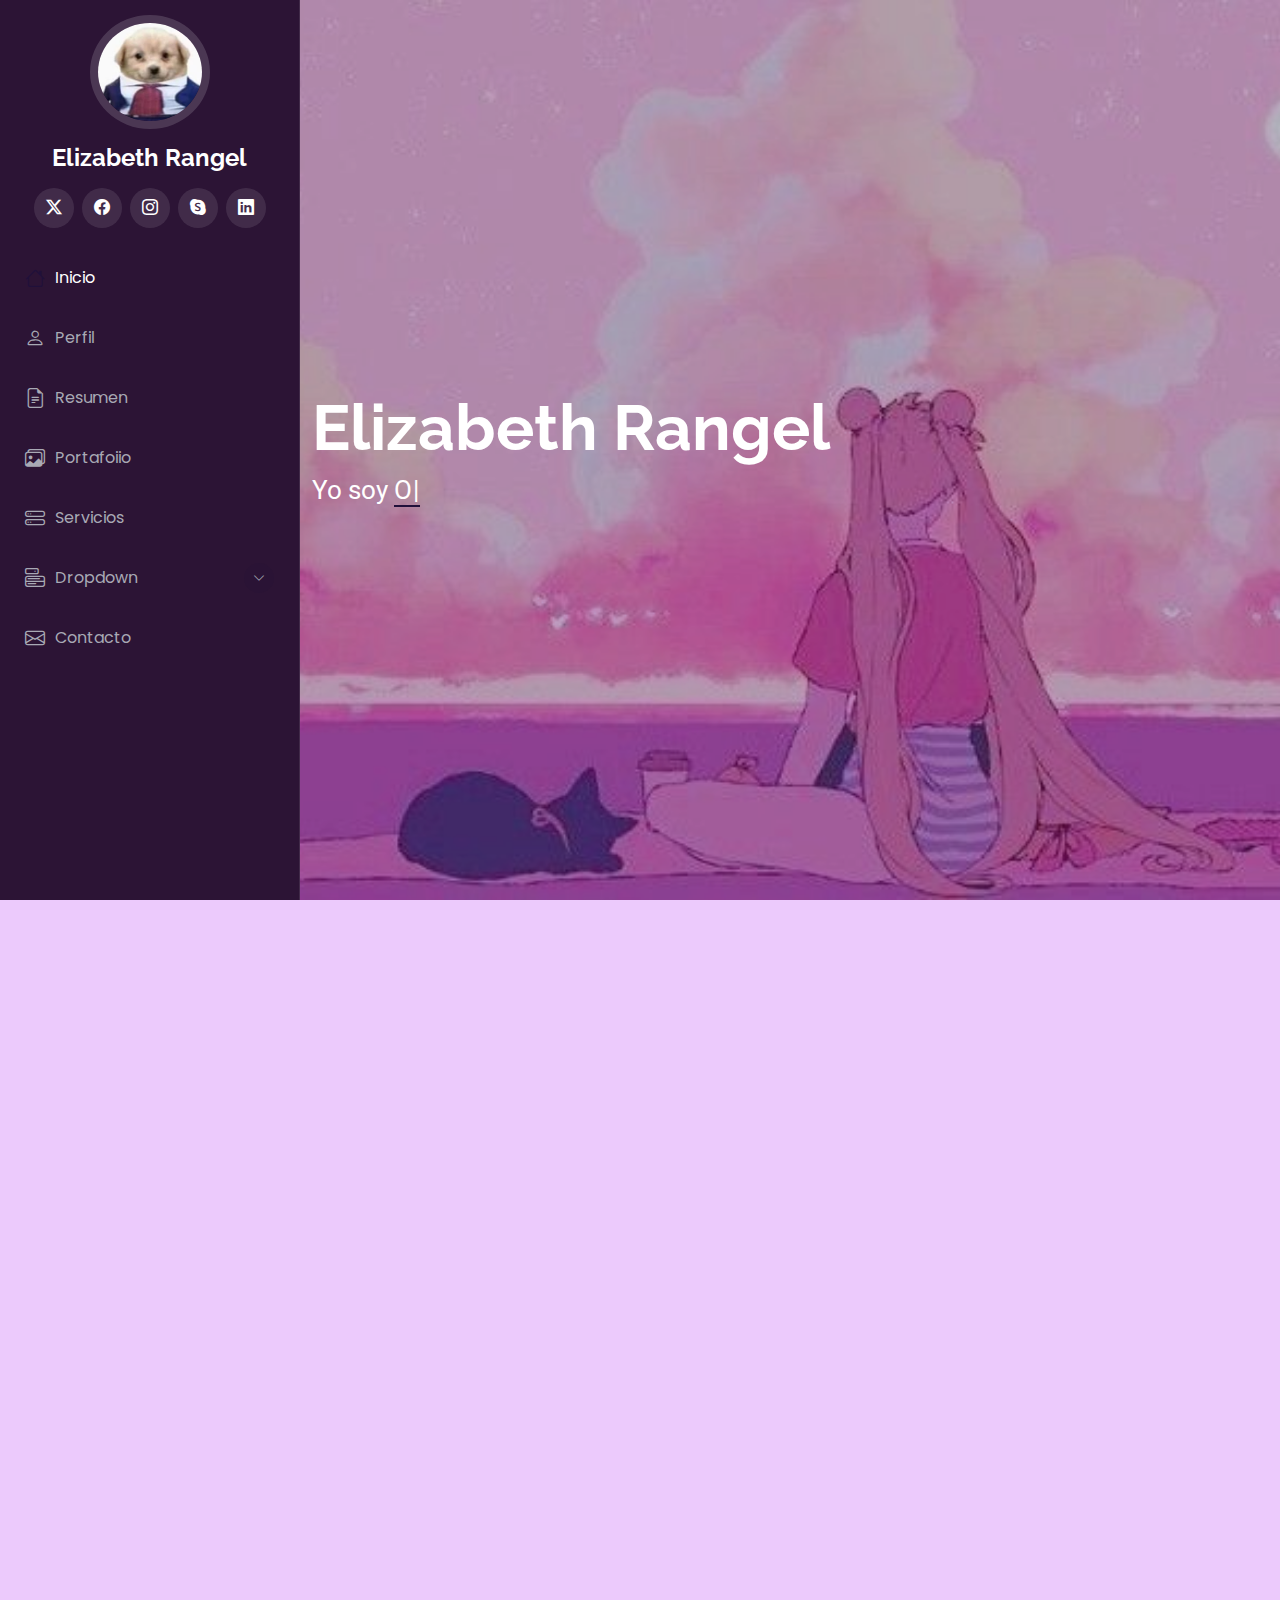
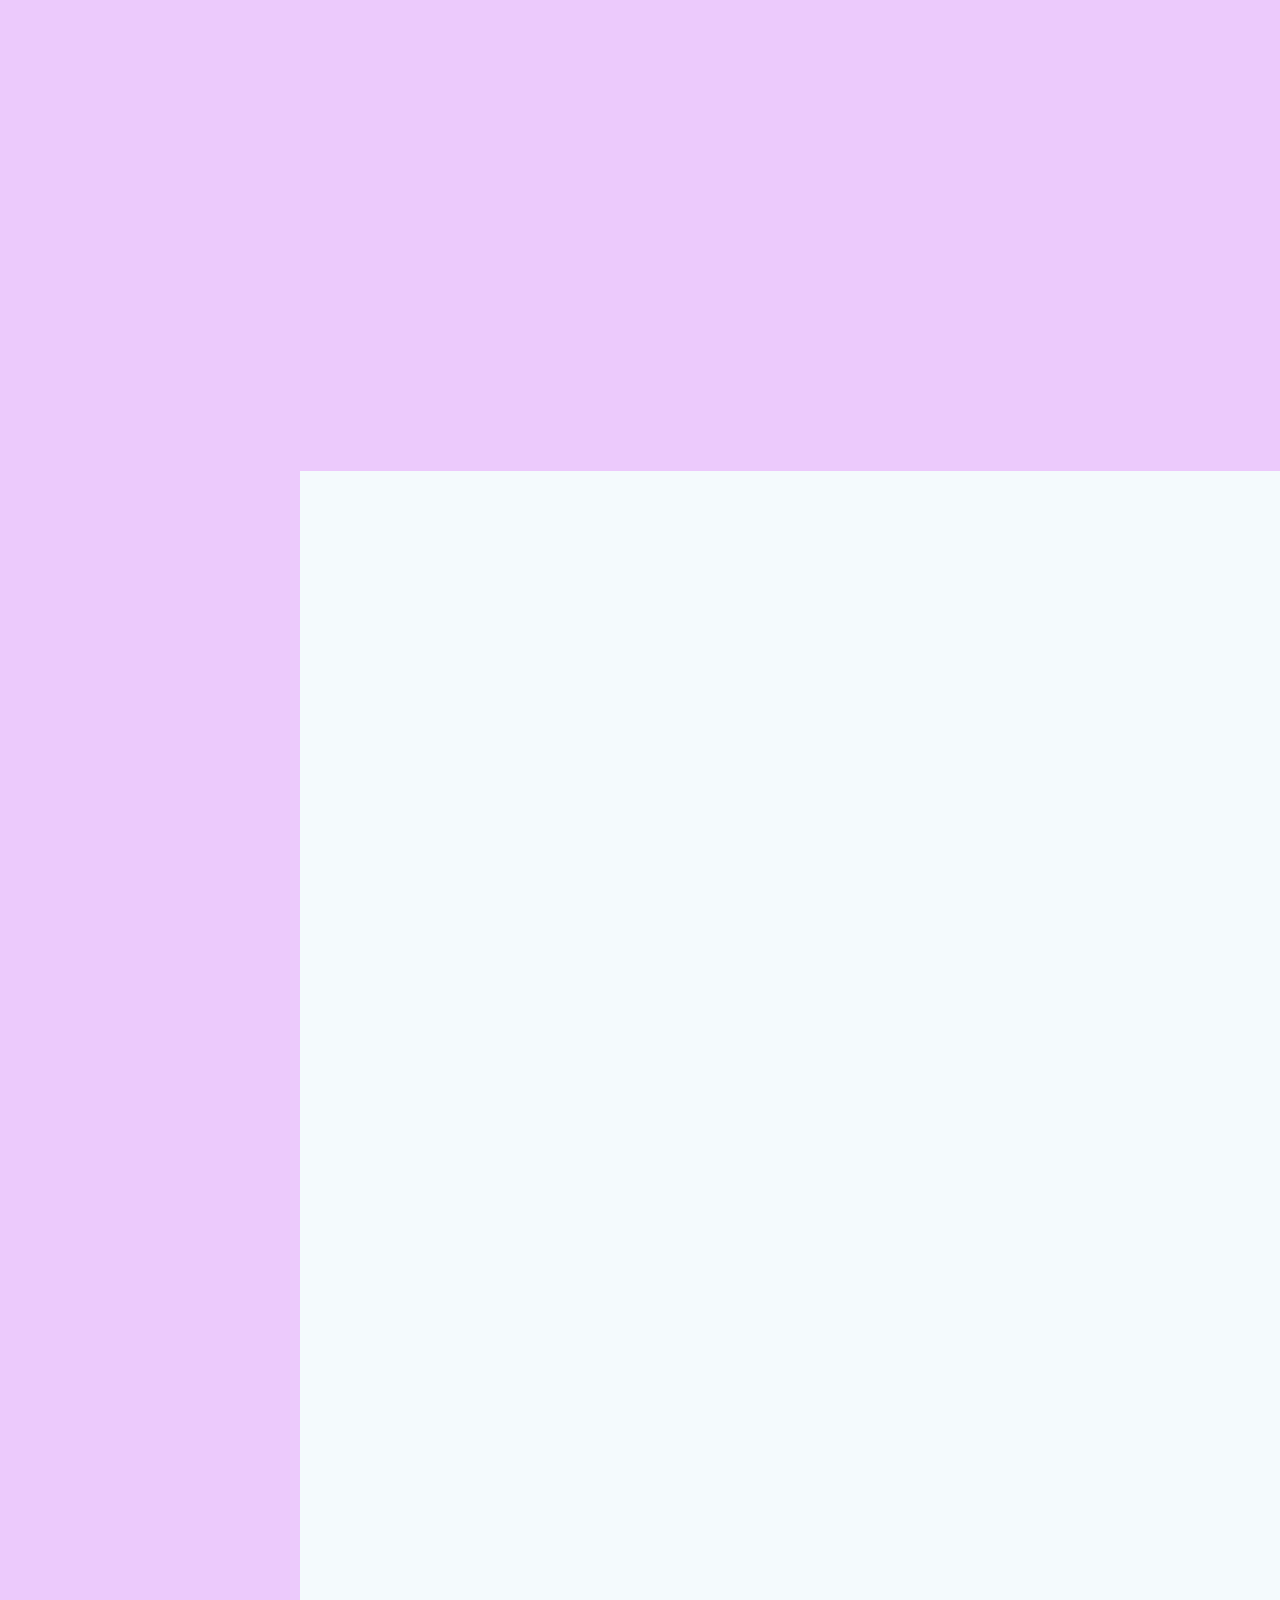
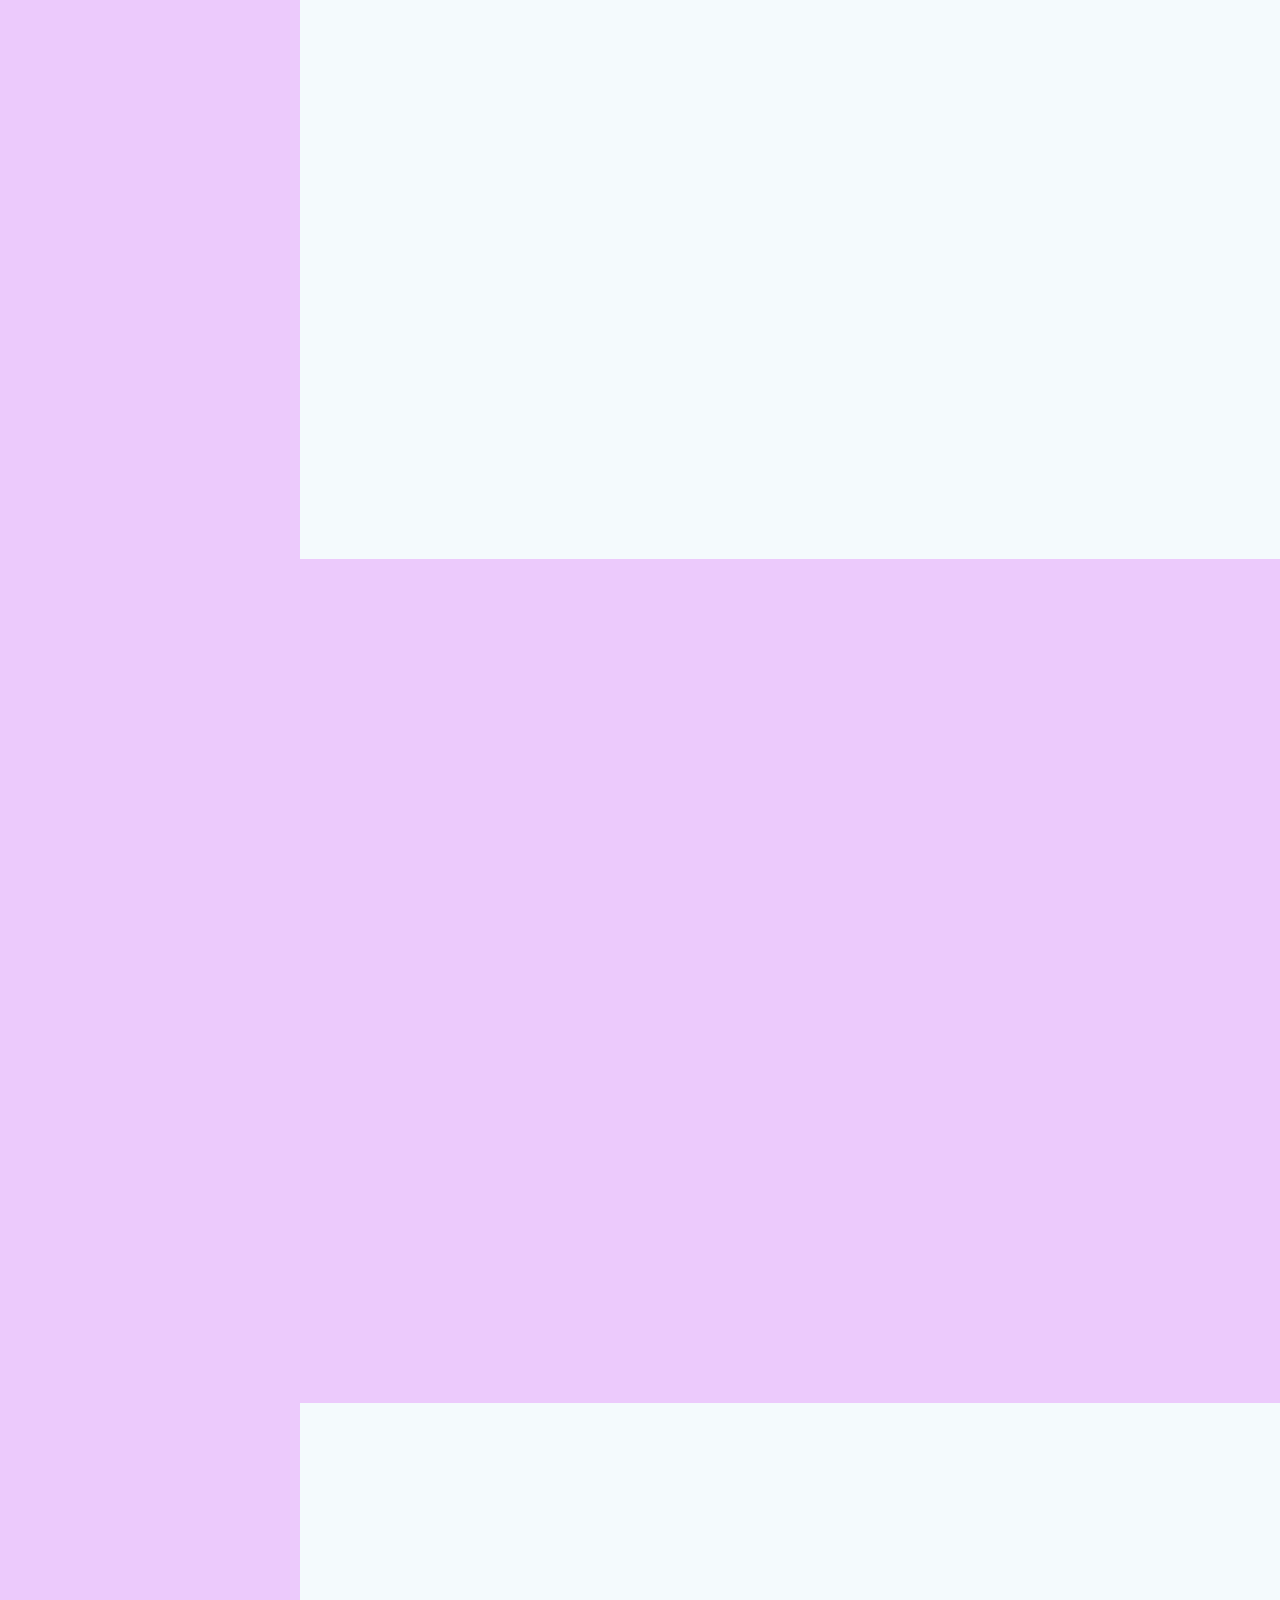
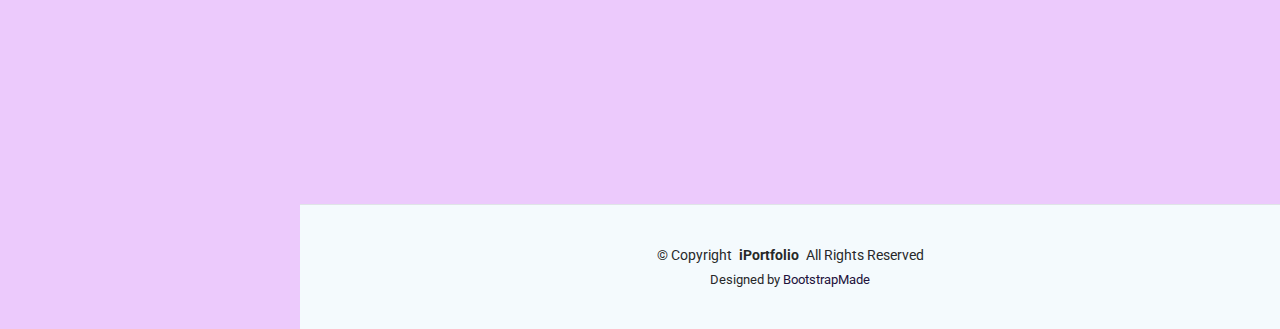
==== index.html @ 344832c0 "commit inicial" ====
<!DOCTYPE html>
<html lang="en">

<head>
  <meta charset="utf-8">
  <meta content="width=device-width, initial-scale=1.0" name="viewport">
  <title>Elizabeth-Portafolio</title>
  <meta content="" name="description">
  <meta content="" name="keywords">

  <!-- Favicons -->
  <link href="assets/img/favicon.png" rel="icon">
  <link href="assets/img/apple-touch-icon.png" rel="apple-touch-icon">

  <!-- Fonts -->
  <link href="https://fonts.googleapis.com" rel="preconnect">
  <link href="https://fonts.gstatic.com" rel="preconnect" crossorigin>
  <link href="https://fonts.googleapis.com/css2?family=Roboto:ital,wght@0,100;0,300;0,400;0,500;0,700;0,900;1,100;1,300;1,400;1,500;1,700;1,900&family=Poppins:ital,wght@0,100;0,200;0,300;0,400;0,500;0,600;0,700;0,800;0,900;1,100;1,200;1,300;1,400;1,500;1,600;1,700;1,800;1,900&family=Raleway:ital,wght@0,100;0,200;0,300;0,400;0,500;0,600;0,700;0,800;0,900;1,100;1,200;1,300;1,400;1,500;1,600;1,700;1,800;1,900&display=swap" rel="stylesheet">

  <!-- Vendor CSS Files -->
  <link href="assets/vendor/bootstrap/css/bootstrap.min.css" rel="stylesheet">
  <link href="assets/vendor/bootstrap-icons/bootstrap-icons.css" rel="stylesheet">
  <link href="assets/vendor/aos/aos.css" rel="stylesheet">
  <link href="assets/vendor/glightbox/css/glightbox.min.css" rel="stylesheet">
  <link href="assets/vendor/swiper/swiper-bundle.min.css" rel="stylesheet">

  <!-- Main CSS File -->
  <link href="assets/css/main.css" rel="stylesheet">

  <!-- =======================================================
  * Template Name: iPortfolio
  * Template URL: https://bootstrapmade.com/iportfolio-bootstrap-portfolio-websites-template/
  * Updated: Jun 29 2024 with Bootstrap v5.3.3
  * Author: BootstrapMade.com
  * License: https://bootstrapmade.com/license/
  ======================================================== -->
</head>

<body class="index-page">

  <header id="header" class="header dark-background d-flex flex-column">
    <i class="header-toggle d-xl-none bi bi-list"></i>

    <div class="profile-img">
      <img src="assets/img/my-profile-img.jpg" alt="" class="img-fluid rounded-circle">
    </div>

    <a href="index.html" class="logo d-flex align-items-center justify-content-center">
      <!-- Uncomment the line below if you also wish to use an image logo -->
      <!-- <img src="assets/img/logo.png" alt=""> -->
      <h1 class="sitename">Elizabeth Rangel</h1>
    </a>

    <div class="social-links text-center">
      <a href="#" class="twitter"><i class="bi bi-twitter-x"></i></a>
      <a href="#" class="facebook"><i class="bi bi-facebook"></i></a>
      <a href="#" class="instagram"><i class="bi bi-instagram"></i></a>
      <a href="#" class="google-plus"><i class="bi bi-skype"></i></a>
      <a href="#" class="linkedin"><i class="bi bi-linkedin"></i></a>
    </div>

    <nav id="navmenu" class="navmenu">
      <ul>
        <li><a href="#hero" class="active"><i class="bi bi-house navicon"></i>Inicio</a></li>
        <li><a href="#about"><i class="bi bi-person navicon"></i> Perfil</a></li>
        <li><a href="#resume"><i class="bi bi-file-earmark-text navicon"></i> Resumen</a></li>
        <li><a href="#portfolio"><i class="bi bi-images navicon"></i> Portafoiio</a></li>
        <li><a href="#services"><i class="bi bi-hdd-stack navicon"></i> Servicios</a></li>
        <li class="dropdown"><a href="#"><i class="bi bi-menu-button navicon"></i> <span>Dropdown</span> <i class="bi bi-chevron-down toggle-dropdown"></i></a>
          <ul>
            <li><a href="#">Dropdown 1</a></li>
            <li class="dropdown"><a href="#"><span>Deep Dropdown</span> <i class="bi bi-chevron-down toggle-dropdown"></i></a>
              <ul>
                <li><a href="#">Deep Dropdown 1</a></li>
                <li><a href="#">Deep Dropdown 2</a></li>
                <li><a href="#">Deep Dropdown 3</a></li>
                <li><a href="#">Deep Dropdown 4</a></li>
                <li><a href="#">Deep Dropdown 5</a></li>
              </ul>
            </li>
            <li><a href="#">Dropdown 2</a></li>
            <li><a href="#">Dropdown 3</a></li>
            <li><a href="#">Dropdown 4</a></li>
          </ul>
        </li>
        <li><a href="#contact"><i class="bi bi-envelope navicon"></i> Contacto</a></li>
      </ul>
    </nav>

  </header>

  <main class="main">

    <!-- Hero Section -->
    <section id="hero" class="hero section dark-background">

      <img src="assets/img/hero-bg.jpg" alt="" data-aos="fade-in" class="">

      <div class="container" data-aos="fade-up" data-aos-delay="100">
        <h2>Elizabeth Rangel</h2>
        <p>Yo soy <span class="typed" data-typed-items="Organizadora de eventos, Fotografa">Designer</span><span class="typed-cursor typed-cursor--blink" aria-hidden="true"></span><span class="typed-cursor typed-cursor--blink" aria-hidden="true"></span></p>
      </div>

    </section><!-- /Hero Section -->

    <!-- About Section -->
    <section id="about" class="about section">

      <!-- Section Title -->
      <div class="container section-title" data-aos="fade-up">
        <h2>Sobre mi...</h2>
        <p>Soy una joven apasionada por la organización de eventos con experiencia en la planificación y coordinación de bodas, quinceañeras, graduaciones y cualquier tipo de evento. Me especializo en crear experiencias memorables, cuidando cada detalle para garantizar que cada celebración sea única y especial. Con habilidades en logística, negociación con proveedores y diseño de eventos, mi objetivo es convertir las ideas en realidades inolvidables.</p>
      </div><!-- End Section Title -->

      <div class="container" data-aos="fade-up" data-aos-delay="100">

        <div class="row gy-4 justify-content-center">
          <div class="col-lg-4">
            <img src="assets/img/my-profile-img.jpg" class="img-fluid" alt="">
          </div>
          <div class="col-lg-8 content">
            <h2>Informacion personal.</h2>
            <p class="fst-italic py-3">
              Lorem ipsum dolor sit amet, consectetur adipiscing elit, sed do eiusmod tempor incididunt ut labore et dolore
              magna aliqua.
            </p>
            <div class="row">
              <div class="col-lg-6">
                <ul>
                  <li><i class="bi bi-chevron-right"></i> <strong>Cumpleaños:</strong> <span>28 de julio de 2003</span></li>
                  <li><i class="bi bi-chevron-right"></i> <strong>Correo:</strong> <span>eli.rangel007paez@gmail.com</span></li>
                  <li><i class="bi bi-chevron-right"></i> <strong>Telefono:</strong> <span>+52 3313874022</span></li>
                  <li><i class="bi bi-chevron-right"></i> <strong>Ciudad:</strong> <span>Guadalajara, Jalisco</span></li>
                </ul>
              </div>
              <div class="col-lg-6">
                <ul>
                  <li><i class="bi bi-chevron-right"></i> <strong>Edad:</strong> <span>21</span></li>
                  <li><i class="bi bi-chevron-right"></i> <strong>Idiomas:</strong> <span>Español e ingles</span></li>
                  <li><i class="bi bi-chevron-right"></i> <strong>Estado civil:</strong> <span>Casada</span></li>
                  <li><i class="bi bi-chevron-right"></i> <strong>Carrera:</strong> <span>Ingenieria en computacion</span></li>
                </ul>
              </div>
            </div>
            <p class="py-3">
              Officiis eligendi itaque labore et dolorum mollitia officiis optio vero. Quisquam sunt adipisci omnis et ut. Nulla accusantium dolor incidunt officia tempore. Et eius omnis.
              Cupiditate ut dicta maxime officiis quidem quia. Sed et consectetur qui quia repellendus itaque neque.
            </p>
          </div>
        </div>

      </div>

    </section><!-- /About Section -->

    <!-- Stats Section -->
    <section id="stats" class="stats section">

      <div class="container" data-aos="fade-up" data-aos-delay="100">

        <div class="row gy-4">

          <div class="col-lg-3 col-md-6">
            <div class="stats-item">
              <i class="bi bi-emoji-grin"></i>
              <span data-purecounter-start="0" data-purecounter-end="156" data-purecounter-duration="1" class="purecounter"></span>
              <p><strong>Clientes felices</strong> <span>*</span></p>
            </div>
          </div><!-- End Stats Item -->

          <div class="col-lg-3 col-md-6">
            <div class="stats-item">
              <i class="bi bi-heart-fill"></i>
              <span data-purecounter-start="0" data-purecounter-end="34" data-purecounter-duration="1" class="purecounter"></span>
              <p><strong>Bodas</strong> <span>*</span></p>
            </div>
          </div><!-- End Stats Item -->

          <div class="col-lg-3 col-md-6">
            <div class="stats-item">
              <i class="bi bi-cake"></i>
              <span data-purecounter-start="0" data-purecounter-end="50" data-purecounter-duration="1" class="purecounter"></span>
              <p><strong>XV años</strong> <span>*</span></p>
            </div>
          </div><!-- End Stats Item -->

          <div class="col-lg-3 col-md-6">
            <div class="stats-item">
              <i class="bi bi-mortarboard-fill"></i>
              <span data-purecounter-start="0" data-purecounter-end="70" data-purecounter-duration="1" class="purecounter"></span>
              <p><strong>Graduaciones</strong> <span>*</span></p>
            </div>
          </div><!-- End Stats Item -->

        </div>

      </div>

    </section><!-- /Stats Section -->

    <!-- Skills Section -->
    <section id="skills" class="skills section light-background">

      <!-- Section Title -->
      <div class="container section-title" data-aos="fade-up">
        <h2>Habilidades</h2>
        <p>Como organizadora de eventos, poseo una combinación de creatividad, planificación estratégica y atención al detalle para garantizar celebraciones memorables. Me destaco por mi capacidad para coordinar proveedores, gestionar presupuestos y resolver imprevistos de manera eficiente. Además, ofrezco un trato personalizado a cada cliente, adaptando cada evento a sus necesidades y expectativas.</p>
      </div><!-- End Section Title -->

      <div class="container" data-aos="fade-up" data-aos-delay="100">

        <div class="row skills-content skills-animation">

          <div class="col-lg-6">

            <div class="progress">
              <span class="skill"><span>Planificación y gestión de eventos</span> <i class="val">100%</i></span>
              <div class="progress-bar-wrap">
                <div class="progress-bar" role="progressbar" aria-valuenow="100" aria-valuemin="0" aria-valuemax="100"></div>
              </div>
            </div><!-- End Skills Item -->

            <div class="progress">
              <span class="skill"><span>Coordinación con proveedores</span> <i class="val">100%</i></span>
              <div class="progress-bar-wrap">
                <div class="progress-bar" role="progressbar" aria-valuenow="100" aria-valuemin="0" aria-valuemax="100"></div>
              </div>
            </div><!-- End Skills Item -->

            <div class="progress">
              <span class="skill"><span>Creatividad y diseño temático</span> <i class="val">100%</i></span>
              <div class="progress-bar-wrap">
                <div class="progress-bar" role="progressbar" aria-valuenow="100" aria-valuemin="0" aria-valuemax="100"></div>
              </div>
            </div><!-- End Skills Item -->

          </div>

          <div class="col-lg-6">

            <div class="progress">
              <span class="skill"><span>Atención al cliente y personalización de eventos</span> <i class="val">100%</i></span>
              <div class="progress-bar-wrap">
                <div class="progress-bar" role="progressbar" aria-valuenow="100" aria-valuemin="0" aria-valuemax="100"></div>
              </div>
            </div><!-- End Skills Item -->

            <div class="progress">
              <span class="skill"><span>Resolución de imprevistos</span> <i class="val">100%</i></span>
              <div class="progress-bar-wrap">
                <div class="progress-bar" role="progressbar" aria-valuenow="100" aria-valuemin="0" aria-valuemax="100"></div>
              </div>
            </div><!-- End Skills Item -->

            <div class="progress">
              <span class="skill"><span>Manejo de presupuestos y optimización de costos</span> <i class="val">100%</i></span>
              <div class="progress-bar-wrap">
                <div class="progress-bar" role="progressbar" aria-valuenow="100" aria-valuemin="0" aria-valuemax="100"></div>
              </div>
            </div><!-- End Skills Item -->

          </div>

        </div>

      </div>

    </section><!-- /Skills Section -->

    <!-- Resume Section -->
    <section id="resume" class="resume section">

      <!-- Section Title -->
      <div class="container section-title" data-aos="fade-up">
        <h2>Resume</h2>
        <p>Magnam dolores commodi suscipit. Necessitatibus eius consequatur ex aliquid fuga eum quidem. Sit sint consectetur velit. Quisquam quos quisquam cupiditate. Et nemo qui impedit suscipit alias ea. Quia fugiat sit in iste officiis commodi quidem hic quas.</p>
      </div><!-- End Section Title -->

      <div class="container">

        <div class="row">

          <div class="col-lg-6" data-aos="fade-up" data-aos-delay="100">
            <h3 class="resume-title">Sumary</h3>

            <div class="resume-item pb-0">
              <h4>dhdh</h4>
              <p><em>Innovative and deadline-driven Graphic Designer with 3+ years of experience designing and developing user-centered digital/print marketing material from initial concept to final, polished deliverable.</em></p>
              <ul>
                <li>Portland par 127,Orlando, FL</li>
                <li>(123) 456-7891</li>
                <li>alice.barkley@example.com</li>
              </ul>
            </div><!-- Edn Resume Item -->

            <h3 class="resume-title">Education</h3>
            <div class="resume-item">
              <h4>Master of Fine Arts &amp; Graphic Design</h4>
              <h5>2015 - 2016</h5>
              <p><em>Rochester Institute of Technology, Rochester, NY</em></p>
              <p>Qui deserunt veniam. Et sed aliquam labore tempore sed quisquam iusto autem sit. Ea vero voluptatum qui ut dignissimos deleniti nerada porti sand markend</p>
            </div><!-- Edn Resume Item -->

            <div class="resume-item">
              <h4>Bachelor of Fine Arts &amp; Graphic Design</h4>
              <h5>2010 - 2014</h5>
              <p><em>Rochester Institute of Technology, Rochester, NY</em></p>
              <p>Quia nobis sequi est occaecati aut. Repudiandae et iusto quae reiciendis et quis Eius vel ratione eius unde vitae rerum voluptates asperiores voluptatem Earum molestiae consequatur neque etlon sader mart dila</p>
            </div><!-- Edn Resume Item -->

          </div>

          <div class="col-lg-6" data-aos="fade-up" data-aos-delay="200">
            <h3 class="resume-title">Experiencia profesional</h3>
            <div class="resume-item">
              <h4>Organizadora de eventos</h4>
              <h5>2018 - Presente</h5>
              <p><em>Guadalajara, Jalisco </em></p>
              <ul>
                <li>Coordinación Integral: Gestión de todos los aspectos logísticos, desde la planificación hasta la ejecución, asegurando eventos impecables.</li>
                <li>Experiencias Personalizadas: Diseño de eventos únicos que reflejan el estilo y la personalidad de cada cliente. </li>
                <li>Optimización de Presupuestos: Manejo eficiente de costos y negociación con proveedores para ofrecer calidad sin exceder el presupuesto.</li>
                <li>Atención y Solución de Problemas: Escucha activa y anticipación de imprevistos para garantizar eventos sin estrés.</li>
              </ul>
            </div><!-- Edn Resume Item -->

            <div class="resume-item">
              <h4>Graphic design specialist</h4>
              <h5>2017 - 2018</h5>
              <p><em>Stepping Stone Advertising, New York, NY</em></p>
              <ul>
                <li>Developed numerous marketing programs (logos, brochures,infographics, presentations, and advertisements).</li>
                <li>Managed up to 5 projects or tasks at a given time while under pressure</li>
                <li>Recommended and consulted with clients on the most appropriate graphic design</li>
                <li>Created 4+ design presentations and proposals a month for clients and account managers</li>
              </ul>
            </div><!-- Edn Resume Item -->

          </div>

        </div>

      </div>

    </section><!-- /Resume Section -->

    <!-- Portfolio Section -->
    <section id="Portafolio" class="portfolio section light-background">

      <!-- Section Title -->
      <div class="container section-title" data-aos="fade-up">
        <h2>Portafolio</h2>
        <p>En este apartado encontraras fotos sobre nuestro trabajo y los diferentes tipos de eventos que hemos llevado acabo. Desde bodas, hasta posadas, pero puede ser cualquier tipo de evento. c:</p>
      </div><!-- End Section Title -->

      <div class="container">

        <div class="isotope-layout" data-default-filter="*" data-layout="masonry" data-sort="original-order">

          <ul class="portfolio-filters isotope-filters" data-aos="fade-up" data-aos-delay="100">
            <li data-filter="*" class="filter-active">Todo</li>
            <li data-filter=".filter-app">Bodas</li>
            <li data-filter=".filter-product">XV años</li>
            <li data-filter=".filter-branding">Graduaciones</li>
            <li data-filter=".filter-books">Otros</li>
          </ul><!-- End Portfolio Filters -->

          <div class="row gy-4 isotope-container" data-aos="fade-up" data-aos-delay="200">

            <div class="col-lg-4 col-md-6 portfolio-item isotope-item filter-app">
              <div class="portfolio-content h-100">
                <img src="assets/img/portfolio/app-1.jpg" class="img-fluid" alt="">
                <div class="portfolio-info">
                  <h4>Boda 1</h4>
                  <p>"Un día, un sí, un amor eterno."</p>
                  <a href="assets/img/portfolio/app-1.jpg" title="App 1" data-gallery="portfolio-gallery-app" class="glightbox preview-link"><i class="bi bi-zoom-in"></i></a>
                  <a href="portfolio-details.html" title="More Details" class="details-link"><i class="bi bi-link-45deg"></i></a>
                </div>
              </div>
            </div><!-- End Portfolio Item -->

            <div class="col-lg-4 col-md-6 portfolio-item isotope-item filter-product">
              <div class="portfolio-content h-100">
                <img src="assets/img/portfolio/product-1.jpg" class="img-fluid" alt="">
                <div class="portfolio-info">
                  <h4>XV 1</h4>
                  <p>"Un día único para una chica increíble."</p>
                  <a href="assets/img/portfolio/product-1.jpg" title="Product 1" data-gallery="portfolio-gallery-product" class="glightbox preview-link"><i class="bi bi-zoom-in"></i></a>
                  <a href="portfolio-details.html" title="More Details" class="details-link"><i class="bi bi-link-45deg"></i></a>
                </div>
              </div>
            </div><!-- End Portfolio Item -->

            <div class="col-lg-4 col-md-6 portfolio-item isotope-item filter-branding">
              <div class="portfolio-content h-100">
                <img src="assets/img/portfolio/branding-1.jpg" class="img-fluid" alt="">
                <div class="portfolio-info">
                  <h4>Graduación 1</h4>
                  <p>"El esfuerzo tiene su recompensa."</p>
                  <a href="assets/img/portfolio/branding-1.jpg" title="Branding 1" data-gallery="portfolio-gallery-branding" class="glightbox preview-link"><i class="bi bi-zoom-in"></i></a>
                  <a href="portfolio-details.html" title="More Details" class="details-link"><i class="bi bi-link-45deg"></i></a>
                </div>
              </div>
            </div><!-- End Portfolio Item -->

            <div class="col-lg-4 col-md-6 portfolio-item isotope-item filter-books">
              <div class="portfolio-content h-100">
                <img src="assets/img/portfolio/books-1.jpg" class="img-fluid" alt="">
                <div class="portfolio-info">
                  <h4>Pastel 1</h4>
                  <p>"Un pastel para cada celebración."</p>
                  <a href="assets/img/portfolio/books-1.jpg" title="Branding 1" data-gallery="portfolio-gallery-book" class="glightbox preview-link"><i class="bi bi-zoom-in"></i></a>
                  <a href="portfolio-details.html" title="More Details" class="details-link"><i class="bi bi-link-45deg"></i></a>
                </div>
              </div>
            </div><!-- End Portfolio Item -->

            <div class="col-lg-4 col-md-6 portfolio-item isotope-item filter-app">
              <div class="portfolio-content h-100">
                <img src="assets/img/portfolio/app-2.jpg" class="img-fluid" alt="">
                <div class="portfolio-info">
                  <h4>Boda 2</h4>
                  <p>"Hoy empieza nuestra historia de amor."</p>
                  <a href="assets/img/portfolio/app-2.jpg" title="App 2" data-gallery="portfolio-gallery-app" class="glightbox preview-link"><i class="bi bi-zoom-in"></i></a>
                  <a href="portfolio-details.html" title="More Details" class="details-link"><i class="bi bi-link-45deg"></i></a>
                </div>
              </div>
            </div><!-- End Portfolio Item -->

            <div class="col-lg-4 col-md-6 portfolio-item isotope-item filter-product">
              <div class="portfolio-content h-100">
                <img src="assets/img/portfolio/product-2.jpg" class="img-fluid" alt="">
                <div class="portfolio-info">
                  <h4>XV 2</h4>
                  <p>"Feliz 15 años, ¡el mundo es tuyo!"</p>
                  <a href="assets/img/portfolio/product-2.jpg" title="Product 2" data-gallery="portfolio-gallery-product" class="glightbox preview-link"><i class="bi bi-zoom-in"></i></a>
                  <a href="portfolio-details.html" title="More Details" class="details-link"><i class="bi bi-link-45deg"></i></a>
                </div>
              </div>
            </div><!-- End Portfolio Item -->

            <div class="col-lg-4 col-md-6 portfolio-item isotope-item filter-branding">
              <div class="portfolio-content h-100">
                <img src="assets/img/portfolio/branding-2.jpg" class="img-fluid" alt="">
                <div class="portfolio-info">
                  <h4>Graduación 2</h4>
                  <p>"Hoy celebramos tu éxito, ¡y los sueños que vienen!"</p>
                  <a href="assets/img/portfolio/branding-2.jpg" title="Branding 2" data-gallery="portfolio-gallery-branding" class="glightbox preview-link"><i class="bi bi-zoom-in"></i></a>
                  <a href="portfolio-details.html" title="More Details" class="details-link"><i class="bi bi-link-45deg"></i></a>
                </div>
              </div>
            </div><!-- End Portfolio Item -->

            <div class="col-lg-4 col-md-6 portfolio-item isotope-item filter-books">
              <div class="portfolio-content h-100">
                <img src="assets/img/portfolio/books-2.jpg" class="img-fluid" alt="">
                <div class="portfolio-info">
                  <h4>Pastel 2</h4>
                  <p>"Porque cada fiesta merece un buen pastel."</p>
                  <a href="assets/img/portfolio/books-2.jpg" title="Branding 2" data-gallery="portfolio-gallery-book" class="glightbox preview-link"><i class="bi bi-zoom-in"></i></a>
                  <a href="portfolio-details.html" title="More Details" class="details-link"><i class="bi bi-link-45deg"></i></a>
                </div>
              </div>
            </div><!-- End Portfolio Item -->

            <div class="col-lg-4 col-md-6 portfolio-item isotope-item filter-app">
              <div class="portfolio-content h-100">
                <img src="assets/img/portfolio/app-3.jpg" class="img-fluid" alt="">
                <div class="portfolio-info">
                  <h4>Boda 3</h4>
                  <p>"Hoy celebramos el amor que nos une."</p>
                  <a href="assets/img/portfolio/app-3.jpg" title="App 3" data-gallery="portfolio-gallery-app" class="glightbox preview-link"><i class="bi bi-zoom-in"></i></a>
                  <a href="portfolio-details.html" title="More Details" class="details-link"><i class="bi bi-link-45deg"></i></a>
                </div>
              </div>
            </div><!-- End Portfolio Item -->

            <div class="col-lg-4 col-md-6 portfolio-item isotope-item filter-product">
              <div class="portfolio-content h-100">
                <img src="assets/img/portfolio/product-3.jpg" class="img-fluid" alt="">
                <div class="portfolio-info">
                  <h4>XV 3</h4>
                  <p>"15 años de historias, risas y momentos que brillan."</p>
                  <a href="assets/img/portfolio/product-3.jpg" title="Product 3" data-gallery="portfolio-gallery-product" class="glightbox preview-link"><i class="bi bi-zoom-in"></i></a>
                  <a href="portfolio-details.html" title="More Details" class="details-link"><i class="bi bi-link-45deg"></i></a>
                </div>
              </div>
            </div><!-- End Portfolio Item -->

            <div class="col-lg-4 col-md-6 portfolio-item isotope-item filter-branding">
              <div class="portfolio-content h-100">
                <img src="assets/img/portfolio/branding-3.jpg" class="img-fluid" alt="">
                <div class="portfolio-info">
                  <h4>Graduación 3</h4>
                  <p>"Un nuevo capítulo comienza con tu graduación."</p>
                  <a href="assets/img/portfolio/branding-3.jpg" title="Branding 2" data-gallery="portfolio-gallery-branding" class="glightbox preview-link"><i class="bi bi-zoom-in"></i></a>
                  <a href="portfolio-details.html" title="More Details" class="details-link"><i class="bi bi-link-45deg"></i></a>
                </div>
              </div>
            </div><!-- End Portfolio Item -->

            <div class="col-lg-4 col-md-6 portfolio-item isotope-item filter-books">
              <div class="portfolio-content h-100">
                <img src="assets/img/portfolio/books-3.jpg" class="img-fluid" alt="">
                <div class="portfolio-info">
                  <h4>Pastel 3</h4>
                  <p>"Cada pastel cuenta una historia de sabor."</p>
                  <a href="assets/img/portfolio/books-3.jpg" title="Branding 3" data-gallery="portfolio-gallery-book" class="glightbox preview-link"><i class="bi bi-zoom-in"></i></a>
                  <a href="portfolio-details.html" title="More Details" class="details-link"><i class="bi bi-link-45deg"></i></a>
                </div>
              </div>
            </div><!-- End Portfolio Item -->

          </div><!-- End Portfolio Container -->

        </div>

      </div>

    </section><!-- /Portfolio Section -->

    <!-- Services Section -->
    <section id="services" class="services section">

      <!-- Section Title -->
      <div class="container section-title" data-aos="fade-up">
        <h2>Servicios</h2>
        <p>Aquí descubrirás todas las locaciones que tenemos para hacer de tu evento un momento inolvidable. Ofrecemos paquetes diseñados para tu comodidad, pero también la opción de personalizar cada detalle según tu estilo y preferencias. Desde elegantes salones hasta espacios únicos, el lugar perfecto te espera. Tú sueñas, nosotros lo hacemos realidad. </p>
      </div><!-- End Section Title -->

      <div class="container">

        <div class="row gy-4">

          <div class="col-lg-4 col-md-6 service-item d-flex" data-aos="fade-up" data-aos-delay="100">
            <div class="icon flex-shrink-0"><i class="bi bi-star-fill"></i></div>
            <div>
              <h4 class="title"><a href="service-details.html" class="stretched-link">Salon Olimpo</a></h4>
              <p class="description">Este salón, ubicado en Tonalá, Jalisco, cuenta con un amplio jardín y una capacidad para hasta 1,000 personas, siendo ideal para eventos de gran magnitud. Destaca por sus numerosos detalles de lujo y su elegante diseño, brindando un ambiente exclusivo y sofisticado para cualquier celebración.</p>
            </div>
          </div>
          <!-- End Service Item -->

          <div class="col-lg-4 col-md-6 service-item d-flex" data-aos="fade-up" data-aos-delay="200">
            <div class="icon flex-shrink-0"><i class="bi bi-star-fill"></i></div>
            <div>
              <h4 class="title"><a href="service-details.html" class="stretched-link">King's Palace</a></h4>
              <p class="description">Este salón, ubicado en Tonalá, Jalisco, destaca por su excelente iluminación, un amplio jardín, una elegante alberca y detalles de lujo. Su capacidad de hasta 500 personas lo convierte en la opción ideal para eventos exclusivos y sofisticados.</p>
            </div>
          </div><!-- End Service Item -->

          <div class="col-lg-4 col-md-6 service-item d-flex" data-aos="fade-up" data-aos-delay="300">
            <div class="icon flex-shrink-0"><i class="bi bi-star-fill"></i></div>
            <div>
              <h4 class="title"><a href="service-details.html" class="stretched-link">Hacienda Benzazuza</a></h4>
              <p class="description">Esta hacienda, ubicada en Zapopan, Jalisco, se distingue por su amplia capacidad y su entorno natural excepcional. Cuenta con un extenso jardín y un hermoso lago, creando el escenario perfecto para eventos inolvidables en un ambiente rodeado de belleza y elegancia.</p>
            </div>
          </div><!-- End Service Item -->

          <div class="col-lg-4 col-md-6 service-item d-flex" data-aos="fade-up" data-aos-delay="400">
            <div class="icon flex-shrink-0"><i class="bi bi-star-fill"></i></div>
            <div>
              <h4 class="title"><a href="service-details.html" class="stretched-link">Salon Gran Class</a></h4>
              <p class="description">Este salón, ubicado en Guadalajara, es perfecto para eventos más pequeños, pero con una atención excepcional y un ambiente de gran elegancia.</p>
            </div>
          </div><!-- End Service Item -->

          <div class="col-lg-4 col-md-6 service-item d-flex" data-aos="fade-up" data-aos-delay="500">
            <div class="icon flex-shrink-0"><i class="bi bi-star-fill"></i></div>
            <div>
              <h4 class="title"><a href="service-details.html" class="stretched-link">Los obeliscos Eventos</a></h4>
              <p class="description">Este salón, ubicado en Zapopan, Jalisco, es ideal para eventos sofisticados y llenos de fantasía. Con un diseño inspirado en un cuento de hadas y un extenso jardín, ofrece el escenario perfecto para celebraciones mágicas y únicas.</p>
            </div>
          </div><!-- End Service Item -->

          <div class="col-lg-4 col-md-6 service-item d-flex" data-aos="fade-up" data-aos-delay="600">
            <div class="icon flex-shrink-0"><i class="bi bi-star-fill"></i></div>
            <div>
              <h4 class="title"><a href="service-details.html" class="stretched-link">Salon Emporio</a></h4>
              <p class="description">Este salón, ubicado en Zapopan, Jalisco, es la opción perfecta para eventos más íntimos, pero igualmente elegantes.</p>
            </div>
          </div><!-- End Service Item -->

        </div>

      </div>

    </section><!-- /Services Section -->

    <!-- Testimonials Section -->
    <section id="testimonials" class="testimonials section light-background">

      <!-- Section Title -->
      <div class="container section-title" data-aos="fade-up">
        <h2>Testimonios</h2>
        <p>Algunos comentarios de nuestros clientes.</p>
      </div><!-- End Section Title -->

      <div class="container" data-aos="fade-up" data-aos-delay="100">

        <div class="swiper init-swiper">
          <script type="application/json" class="swiper-config">
            {
              "loop": true,
              "speed": 600,
              "autoplay": {
                "delay": 5000
              },
              "slidesPerView": "auto",
              "pagination": {
                "el": ".swiper-pagination",
                "type": "bullets",
                "clickable": true
              },
              "breakpoints": {
                "320": {
                  "slidesPerView": 1,
                  "spaceBetween": 40
                },
                "1200": {
                  "slidesPerView": 3,
                  "spaceBetween": 1
                }
              }
            }
          </script>
          <div class="swiper-wrapper">

            <div class="swiper-slide">
              <div class="testimonial-item">
                <p>
                  <i class="bi bi-quote quote-icon-left"></i>
                  <span>Nuestra boda fue un sueño hecho realidad gracias a Elizabeth Rangel. Desde el inicio, supo captar nuestra visión y convertirla en un evento impecable. Su organización, creatividad y atención al detalle hicieron que cada momento fuera especial y sin contratiempos. Además, su profesionalismo nos permitió disfrutar sin preocupaciones. La recomendamos totalmente para quienes buscan una boda perfectamente planificada.</span>
                  <i class="bi bi-quote quote-icon-right"></i>
                </p>
                <img src="assets/img/testimonials/testimonials-1.jpg" class="testimonial-img" alt="">
                <h3>Viktor y Jayce</h3>
                <h4> Boda &amp; Cliente</h4>
              </div>
            </div><!-- End testimonial item -->

            <div class="swiper-slide">
              <div class="testimonial-item">
                <p>
                  <i class="bi bi-quote quote-icon-left"></i>
                  <span>Elizabeth hizo de nuestra boda una experiencia inolvidable. Su dedicación y profesionalismo se reflejaron en cada detalle, desde la planificación hasta la ejecución. Nos guió en todo el proceso, ayudándonos a tomar las mejores decisiones y asegurando que todo saliera perfecto. Gracias a su trabajo, pudimos disfrutar de nuestro día sin preocupaciones. Sin duda, la mejor elección para organizar un evento único.</span>
                  <i class="bi bi-quote quote-icon-right"></i>
                </p>
                <img src="assets/img/testimonials/testimonials-2.jpg" class="testimonial-img" alt="">
                <h3>Naruto y Sasuke</h3>
                <h4>Boda</h4>
              </div>
            </div><!-- End testimonial item -->

            <div class="swiper-slide">
              <div class="testimonial-item">
                <p>
                  <i class="bi bi-quote quote-icon-left"></i>
                  <span>Trabajar con Elizabeth fue la mejor decisión para nuestra boda. Su pasión por la organización de eventos se nota en cada detalle, logrando que todo saliera mejor de lo que imaginábamos. Su profesionalismo, creatividad y compromiso hicieron que el proceso fuera fácil y sin estrés. Gracias a ella, nuestro día fue perfecto. La recomendamos sin duda alguna.</span>
                  <i class="bi bi-quote quote-icon-right"></i>
                </p>
                <img src="assets/img/testimonials/testimonials-3.jpg" class="testimonial-img" alt="">
                <h3>Meliodas y Elizabeth</h3>
                <h4>Boda</h4>
              </div>
            </div><!-- End testimonial item -->

            <div class="swiper-slide">
              <div class="testimonial-item">
                <p>
                  <i class="bi bi-quote quote-icon-left"></i>
                  <span>Elizabeth superó todas nuestras expectativas como organizadora de bodas. Su excelente planificación, creatividad y atención a cada detalle hicieron que nuestro gran día fuera simplemente mágico. Nos brindó tranquilidad en todo momento y se aseguró de que todo saliera a la perfección. Sin duda, la mejor elección para cualquier evento especial.</span>
                  <i class="bi bi-quote quote-icon-right"></i>
                </p>
                <img src="assets/img/testimonials/testimonials-4.jpg" class="testimonial-img" alt="">
                <h3>Ternurines</h3>
                <h4>Boda</h4>
              </div>
            </div><!-- End testimonial item -->

            <div class="swiper-slide">
              <div class="testimonial-item">
                <p>
                  <i class="bi bi-quote quote-icon-left"></i>
                  <span>Trabajar con Elizabeth fue una experiencia increíble. Desde el primer momento nos hizo sentir tranquilos y confiados, manejando cada detalle de nuestra boda con gran profesionalismo. Su capacidad para personalizar cada aspecto del evento y su atención al detalle fueron clave para que todo saliera perfecto. Estamos muy agradecidos y la recomendamos completamente</span>
                  <i class="bi bi-quote quote-icon-right"></i>
                </p>
                <img src="assets/img/testimonials/testimonials-5.jpg" class="testimonial-img" alt="">
                <h3>Bulma y Vegetta</h3>
                <h4>Boda</h4>
              </div>
            </div><!-- End testimonial item -->

          </div>
          <div class="swiper-pagination"></div>
        </div>

      </div>

    </section><!-- /Testimonials Section -->

    <!-- Contact Section -->
    <section id="contact" class="contact section">

      <!-- Section Title -->
      <div class="container section-title" data-aos="fade-up">
        <h2>Contacto</h2>
        <p>Para mayor información y atención puedes comunicarte por estos medios. c:</p>
      </div><!-- End Section Title -->

      <div class="container" data-aos="fade-up" data-aos-delay="100">

        <div class="row gy-4">

          <div class="col-lg-5">

            <div class="info-wrap">
              <div class="info-item d-flex" data-aos="fade-up" data-aos-delay="200">
                <i class="bi bi-geo-alt flex-shrink-0"></i>
                <div>
                  <h3>Dirección</h3>
                  <p>CUTonala #89</p>
                </div>
              </div><!-- End Info Item -->

              <div class="info-item d-flex" data-aos="fade-up" data-aos-delay="300">
                <i class="bi bi-telephone flex-shrink-0"></i>
                <div>
                  <h3>Telefóno</h3>
                  <p>+52 3313874022</p>
                </div>
              </div><!-- End Info Item -->

              <div class="info-item d-flex" data-aos="fade-up" data-aos-delay="400">
                <i class="bi bi-envelope flex-shrink-0"></i>
                <div>
                  <h3>Correo</h3>
                  <p>eli.rangel007paez@gmail.com</p>
                </div>
              </div><!-- End Info Item -->

              <iframe src="https://www.google.com/maps/embed?pb=!1m18!1m12!1m3!1d3735.523540770063!2d-103.23118602475593!3d20.56666668096947!2m3!1f0!2f0!3f0!3m2!1i1024!2i768!4f13.1!3m3!1m2!1s0x842f4b24202abe73%3A0xd33161e2e4345862!2sCUTONALA%20Centro%20Universitario%20de%20Tonal%C3%A1%20-%20UDG!5e0!3m2!1ses!2smx!4v1740620131221!5m2!1ses!2smx" width="450" height="450" style="border:0;" allowfullscreen="" loading="lazy" referrerpolicy="no-referrer-when-downgrade"></iframe>
            </div>
          </div>

          <div class="col-lg-7">
            <form action="forms/contact.php" method="post" class="php-email-form" data-aos="fade-up" data-aos-delay="200">
              <div class="row gy-4">

                <div class="col-md-6">
                  <label for="name-field" class="pb-2">Tu nombre</label>
                  <input type="text" name="name" id="name-field" class="form-control" required="">
                </div>

                <div class="col-md-6">
                  <label for="email-field" class="pb-2">Tu Email</label>
                  <input type="email" class="form-control" name="email" id="email-field" required="">
                </div>

                <div class="col-md-12">
                  <label for="subject-field" class="pb-2">Asunto</label>
                  <input type="text" class="form-control" name="subject" id="subject-field" required="">
                </div>

                <div class="col-md-12">
                  <label for="message-field" class="pb-2">Mensaje</label>
                  <textarea class="form-control" name="message" rows="10" id="message-field" required=""></textarea>
                </div>

                <div class="col-md-12 text-center">
                  <div class="loading">Loading</div>
                  <div class="error-message"></div>
                  <div class="sent-message">Tu mensaje fue enviado,!GRACIAS!</div>

                  <button type="submit">Enviar Mensaje</button>
                </div>

              </div>
            </form>
          </div><!-- End Contact Form -->

        </div>

      </div>

    </section><!-- /Contact Section -->

  </main>

  <footer id="footer" class="footer position-relative light-background">

    <div class="container">
      <div class="copyright text-center ">
        <p>© <span>Copyright</span> <strong class="px-1 sitename">iPortfolio</strong> <span>All Rights Reserved</span></p>
      </div>
      <div class="credits">
        <!-- All the links in the footer should remain intact. -->
        <!-- You can delete the links only if you've purchased the pro version. -->
        <!-- Licensing information: https://bootstrapmade.com/license/ -->
        <!-- Purchase the pro version with working PHP/AJAX contact form: [buy-url] -->
        Designed by <a href="https://bootstrapmade.com/">BootstrapMade</a>
      </div>
    </div>

  </footer>

  <!-- Scroll Top -->
  <a href="#" id="scroll-top" class="scroll-top d-flex align-items-center justify-content-center"><i class="bi bi-arrow-up-short"></i></a>

  <!-- Preloader -->
  <div id="preloader"></div>

  <!-- Vendor JS Files -->
  <script src="assets/vendor/bootstrap/js/bootstrap.bundle.min.js"></script>
  <script src="assets/vendor/php-email-form/validate.js"></script>
  <script src="assets/vendor/aos/aos.js"></script>
  <script src="assets/vendor/typed.js/typed.umd.js"></script>
  <script src="assets/vendor/purecounter/purecounter_vanilla.js"></script>
  <script src="assets/vendor/waypoints/noframework.waypoints.js"></script>
  <script src="assets/vendor/glightbox/js/glightbox.min.js"></script>
  <script src="assets/vendor/imagesloaded/imagesloaded.pkgd.min.js"></script>
  <script src="assets/vendor/isotope-layout/isotope.pkgd.min.js"></script>
  <script src="assets/vendor/swiper/swiper-bundle.min.js"></script>

  <!-- Main JS File -->
  <script src="assets/js/main.js"></script>

</body>

</html>
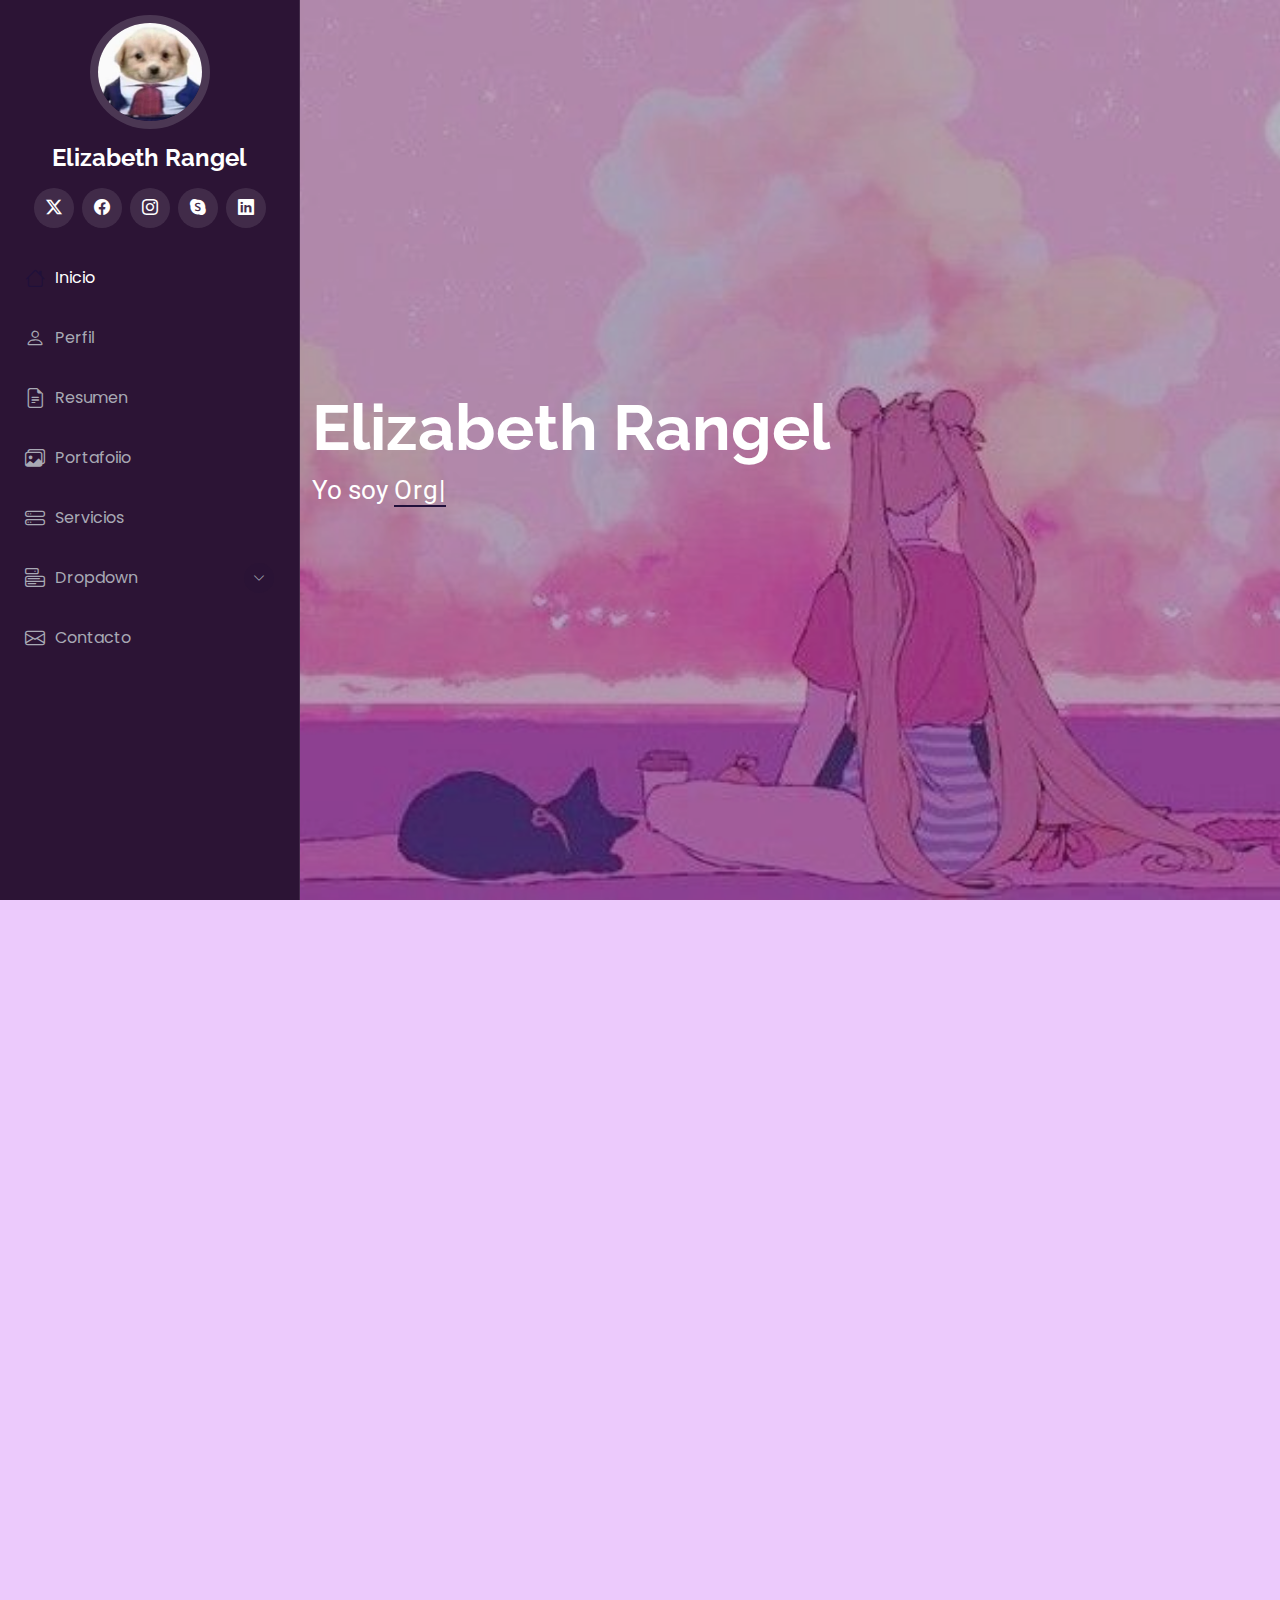
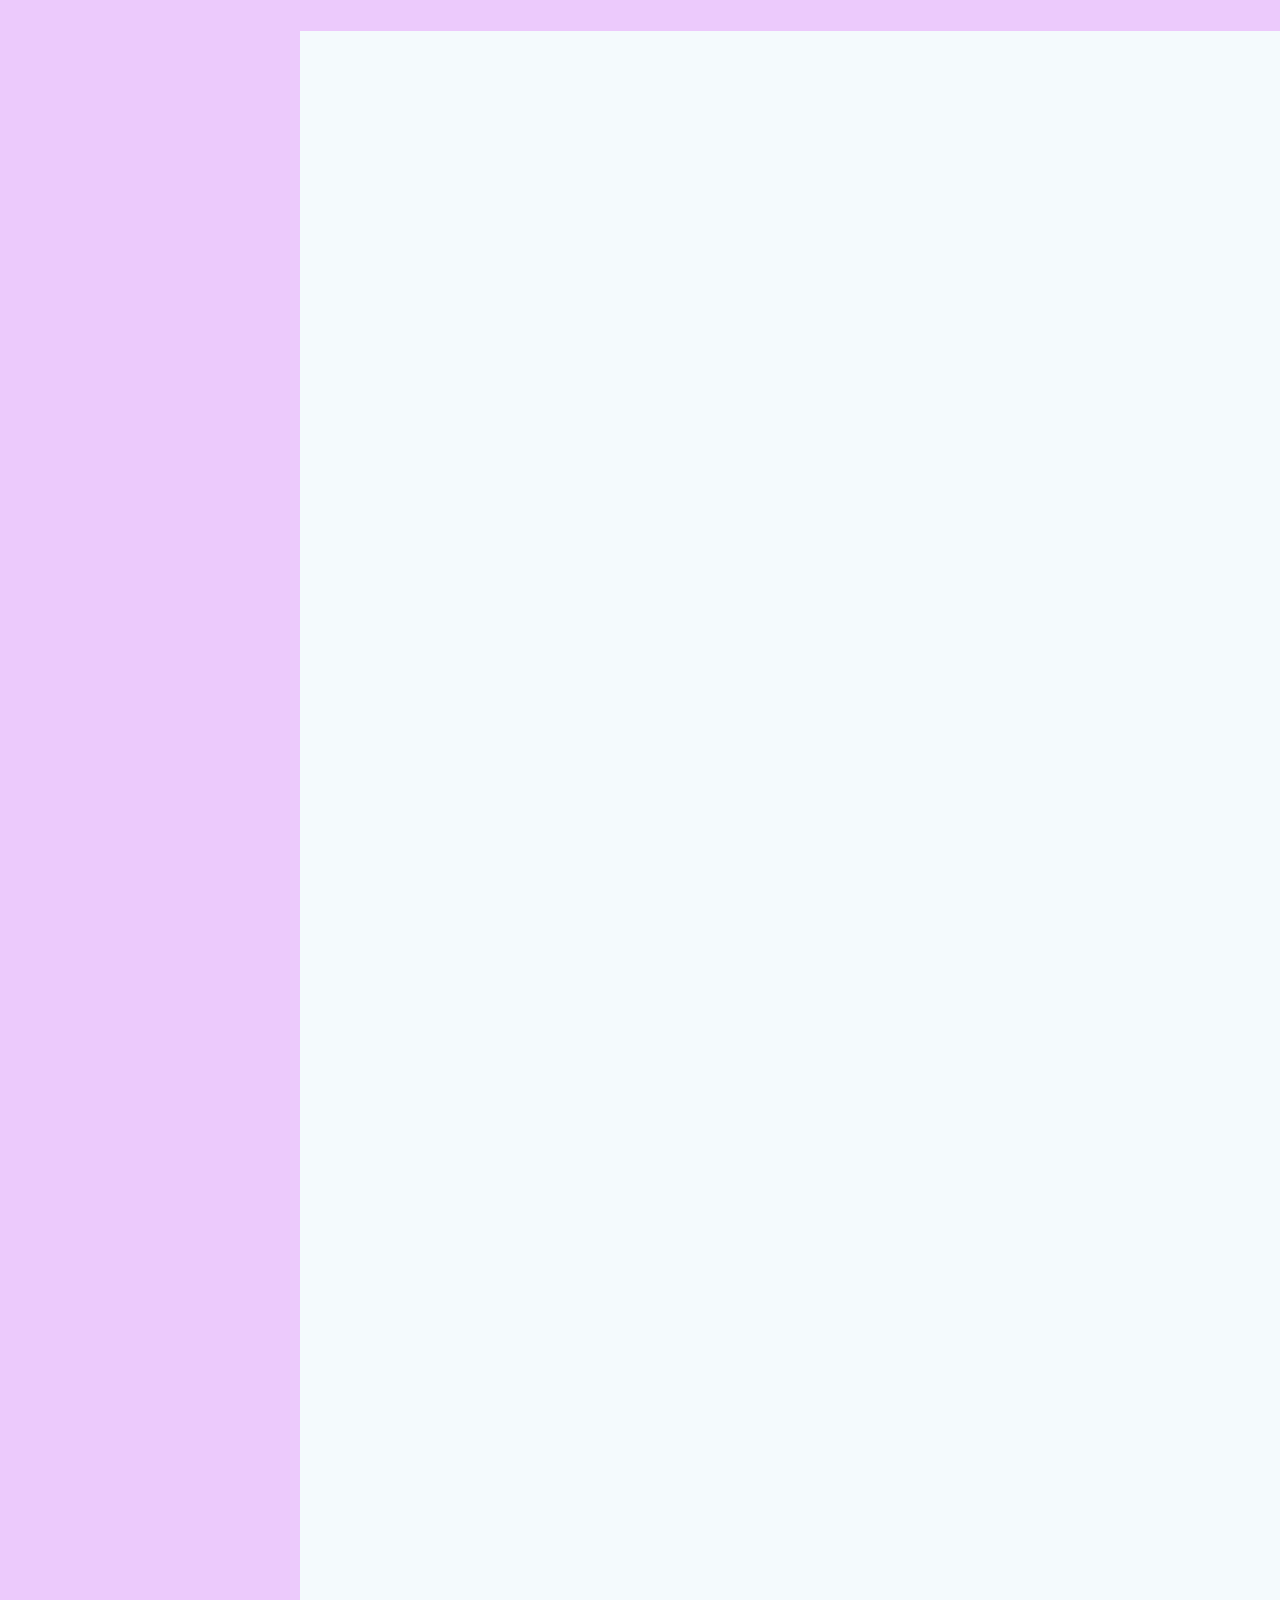
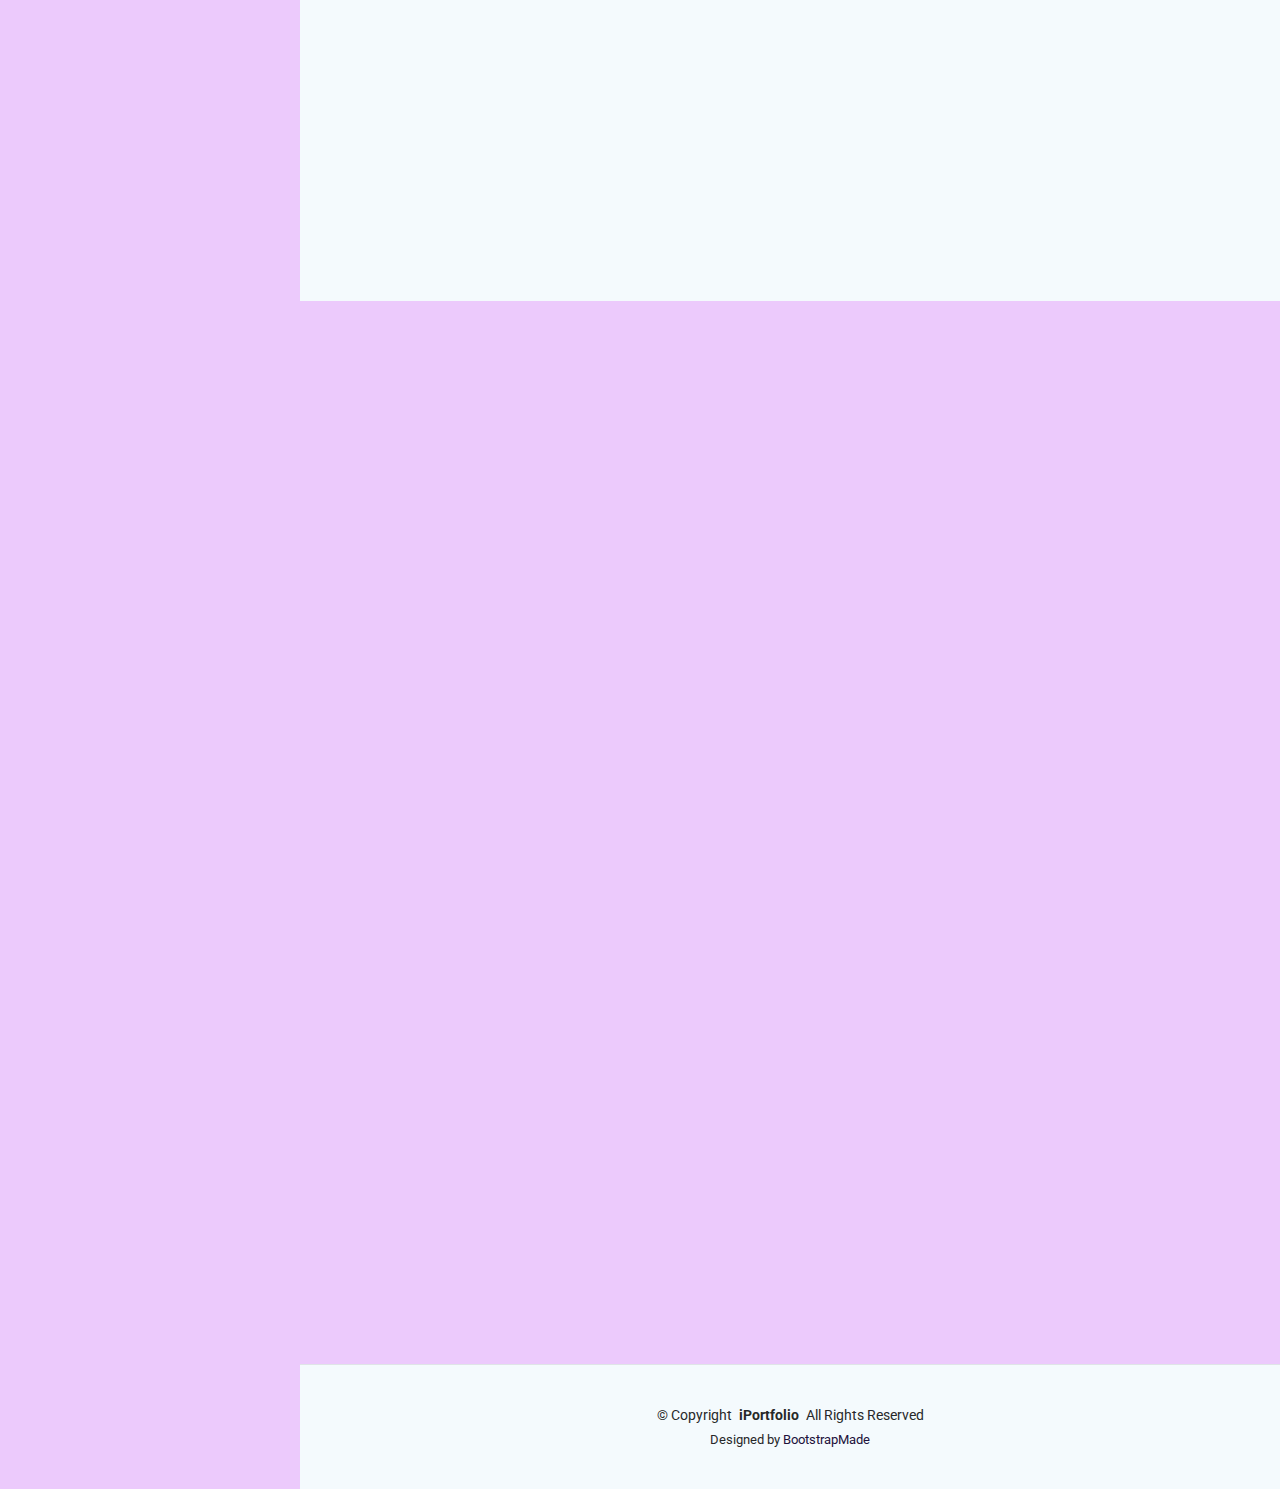
==== commit c84728da: "cambios finales" ====
--- a/index.html
+++ b/index.html
@@ -121,8 +121,8 @@
           <div class="col-lg-8 content">
             <h2>Informacion personal.</h2>
             <p class="fst-italic py-3">
-              Lorem ipsum dolor sit amet, consectetur adipiscing elit, sed do eiusmod tempor incididunt ut labore et dolore
-              magna aliqua.
+              
+            
             </p>
             <div class="row">
               <div class="col-lg-6">
@@ -143,8 +143,8 @@
               </div>
             </div>
             <p class="py-3">
-              Officiis eligendi itaque labore et dolorum mollitia officiis optio vero. Quisquam sunt adipisci omnis et ut. Nulla accusantium dolor incidunt officia tempore. Et eius omnis.
-              Cupiditate ut dicta maxime officiis quidem quia. Sed et consectetur qui quia repellendus itaque neque.
+            
+              
             </p>
           </div>
         </div>
@@ -272,43 +272,17 @@
 
       <!-- Section Title -->
       <div class="container section-title" data-aos="fade-up">
-        <h2>Resume</h2>
-        <p>Magnam dolores commodi suscipit. Necessitatibus eius consequatur ex aliquid fuga eum quidem. Sit sint consectetur velit. Quisquam quos quisquam cupiditate. Et nemo qui impedit suscipit alias ea. Quia fugiat sit in iste officiis commodi quidem hic quas.</p>
+        <h2>Resumen</h2>
+        <p>
+
+        </p>
       </div><!-- End Section Title -->
 
       <div class="container">
 
         <div class="row">
 
-          <div class="col-lg-6" data-aos="fade-up" data-aos-delay="100">
-            <h3 class="resume-title">Sumary</h3>
-
-            <div class="resume-item pb-0">
-              <h4>dhdh</h4>
-              <p><em>Innovative and deadline-driven Graphic Designer with 3+ years of experience designing and developing user-centered digital/print marketing material from initial concept to final, polished deliverable.</em></p>
-              <ul>
-                <li>Portland par 127,Orlando, FL</li>
-                <li>(123) 456-7891</li>
-                <li>alice.barkley@example.com</li>
-              </ul>
-            </div><!-- Edn Resume Item -->
-
-            <h3 class="resume-title">Education</h3>
-            <div class="resume-item">
-              <h4>Master of Fine Arts &amp; Graphic Design</h4>
-              <h5>2015 - 2016</h5>
-              <p><em>Rochester Institute of Technology, Rochester, NY</em></p>
-              <p>Qui deserunt veniam. Et sed aliquam labore tempore sed quisquam iusto autem sit. Ea vero voluptatum qui ut dignissimos deleniti nerada porti sand markend</p>
-            </div><!-- Edn Resume Item -->
-
-            <div class="resume-item">
-              <h4>Bachelor of Fine Arts &amp; Graphic Design</h4>
-              <h5>2010 - 2014</h5>
-              <p><em>Rochester Institute of Technology, Rochester, NY</em></p>
-              <p>Quia nobis sequi est occaecati aut. Repudiandae et iusto quae reiciendis et quis Eius vel ratione eius unde vitae rerum voluptates asperiores voluptatem Earum molestiae consequatur neque etlon sader mart dila</p>
-            </div><!-- Edn Resume Item -->
-
-          </div>
+          
 
           <div class="col-lg-6" data-aos="fade-up" data-aos-delay="200">
             <h3 class="resume-title">Experiencia profesional</h3>
@@ -325,14 +299,12 @@
             </div><!-- Edn Resume Item -->
 
             <div class="resume-item">
-              <h4>Graphic design specialist</h4>
+              <h4>Fotografa</h4>
               <h5>2017 - 2018</h5>
-              <p><em>Stepping Stone Advertising, New York, NY</em></p>
+              <p><em>Fotografa en eventos</em></p>
               <ul>
-                <li>Developed numerous marketing programs (logos, brochures,infographics, presentations, and advertisements).</li>
-                <li>Managed up to 5 projects or tasks at a given time while under pressure</li>
-                <li>Recommended and consulted with clients on the most appropriate graphic design</li>
-                <li>Created 4+ design presentations and proposals a month for clients and account managers</li>
+                </li>
+                
               </ul>
             </div><!-- Edn Resume Item -->
 
